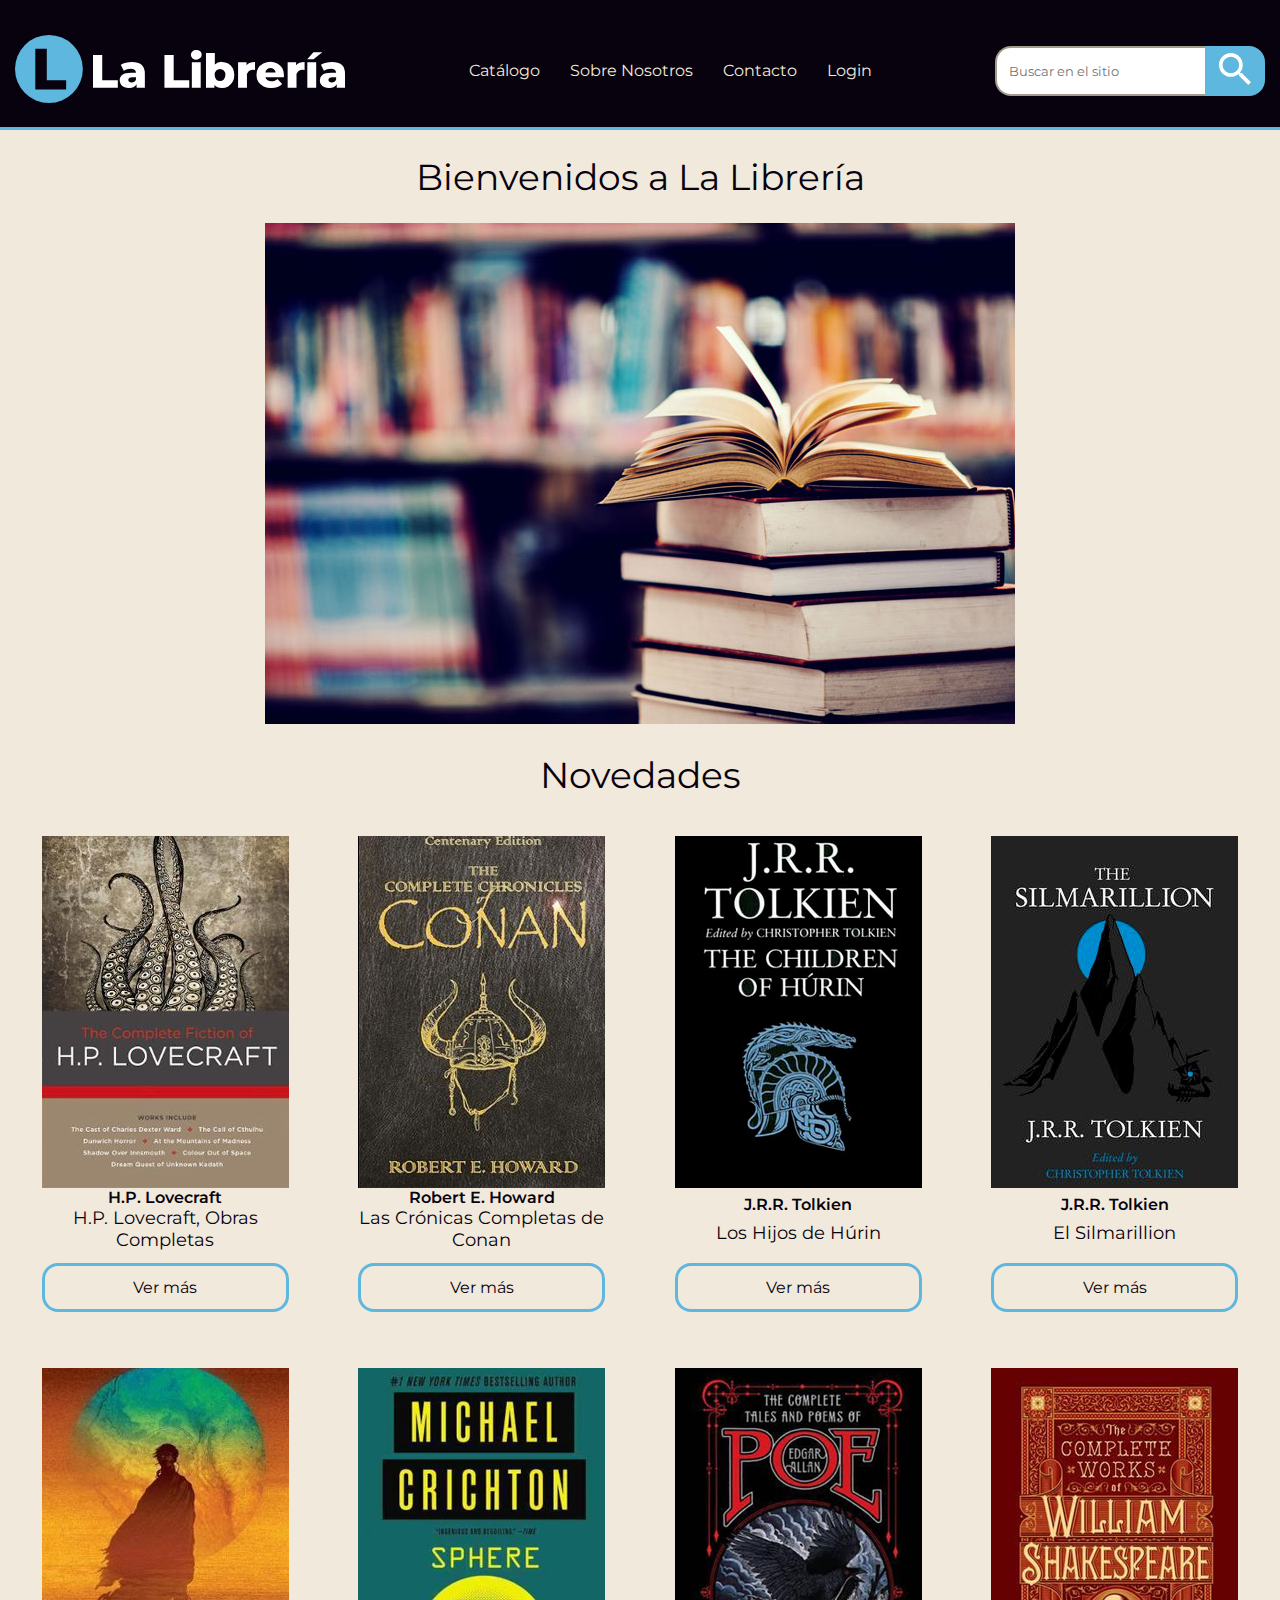
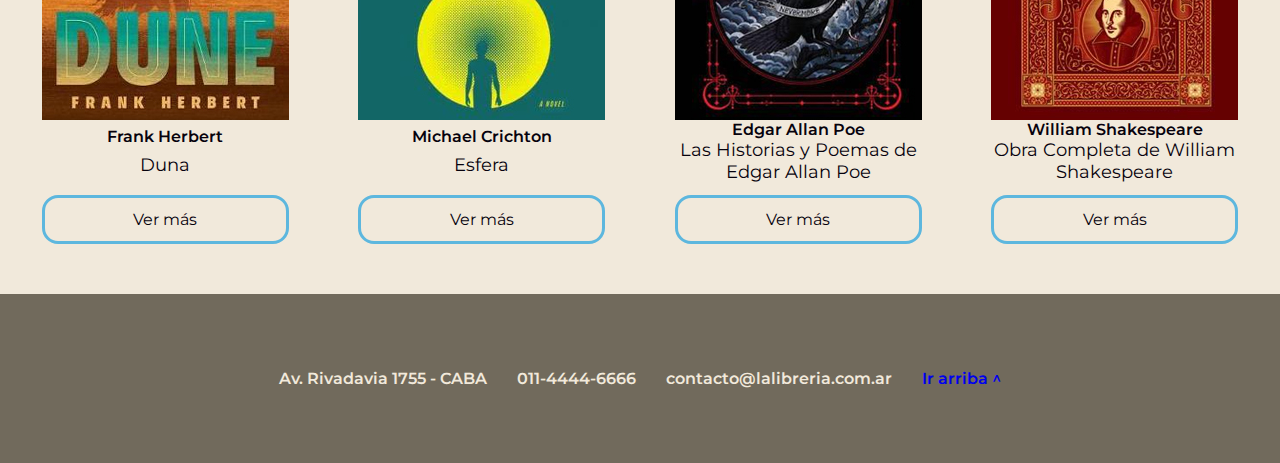
==== index.html @ 19815923 "Add files via upload" ====
<!DOCTYPE html>
<html lang="es">
<head>
    <meta charset="UTF-8">
    <meta http-equiv="X-UA-Compatible" content="IE=edge">
    <meta name="viewport" content="width=device-width, initial-scale=1.0">
    <title>La Librería | Libros Fantásticos</title>
    <link rel="stylesheet" href="css/estilos.css">
    <meta name="description" content="">
    <meta name="keywords" content="libros de fantasía, libros de ciencia ficción, comics, manga">
</head>
<body>
    <header id="header">
        <div class="contenedor-header">
            <!-- SEO - Search Engine Optimization-->
            <a href="index.html"><img src="img/logo.svg" alt="Visualización del logo del sitio"></a>
            <nav>
                <ul>
                    <li><a class="nav" href="catalogo.html">Catálogo</a></li>
                    <li><a class="nav" href="sobrenosotros.html">Sobre Nosotros</a></li>
                    <li><a class="nav" href="contacto.html">Contacto</a></li>
                    <li><a class="nav" href="login.html">Login</a></li>
                </ul>
            </nav>
            <form class="busqueda" method="GET" action="">
                <label for="buscar" class="sr-only">Ingresar el término de búsqueda</label>
                <input type="text" name="buscar" placeholder="Buscar en el sitio">
                
                <button aria-label="Podés hacer click y buscar tu libro" class="buscar">
                    <img src="img/lupa.svg" alt="Buscar en el sitio">
                </button>
            </form>
        </div>
    </header>

    <main id="principal">
        <section id="bienvenida">
            <h1>Bienvenidos a La Librería</h1>
            <img src="img/bienvenida_sm.jpg" alt="Bienvenida">
        </section>
        <section id="novedades">
            <h1>Novedades</h1>
            <div class="contenedor-novedades">
                <article>
                    <img src="img/01.jpg" alt="Tapa 1">
                    <h2>H.P. Lovecraft</h2>
                    <h3>H.P. Lovecraft, Obras Completas</h3>
                    <a class="novedades" href="libro1.html">Ver más</a>
                </article>
                <article>
                    <img class="tapaLibro" src="img/02.jpg" alt="Tapa 2">
                    <h2 class="autor">Robert E. Howard</h2>
                    <h3 class="tituloLibro">Las Crónicas Completas de Conan</h3>
                    <a class="novedades" href="#">Ver más</a>
                </article>
                <article>
                    <img class="tapaLibro" src="img/03.jpg" alt="">
                    <h2 class="autor">J.R.R. Tolkien</h2>
                    <h3 class="tituloLibro">Los Hijos de Húrin</h3>
                    <a class="novedades" href="#">Ver más</a>
                </article>
                <article>
                    <img class="tapaLibro" src="img/04.jpg">
                    <h2 class="autor">J.R.R. Tolkien</h2>
                    <h3 class="tituloLibro">El Silmarillion</h3>
                    <a class="novedades" href="#">Ver más</a>
                </article>
                <article>
                    <img class="tapaLibro" src="img/05.jpg" alt="">
                    <h2 class="autor">Frank Herbert</h2>
                    <h3 class="tituloLibro">Duna</h3>
                    <a class="novedades" href="#">Ver más</a>
                </article>
                <article>
                    <img class="tapaLibro" src="img/06.jpg" alt="">
                    <h2 class="autor">Michael Crichton</h2>
                    <h3 class="tituloLibro">Esfera</h3>
                    <a class="novedades" href="#">Ver más</a>
                </article>
                <article>
                    <img class="tapaLibro" src="img/07.jpg" alt="">
                    <h2 class="autor">Edgar Allan Poe</h2>
                    <h3 class="tituloLibro">Las Historias y Poemas de Edgar Allan Poe</h3>
                    <a class="novedades" href="#">Ver más</a>
                </article>
                <article>
                    <img class="tapaLibro" src="img/08.jpg" alt="">
                    <h2 class="autor">William Shakespeare</h2>
                    <h3 class="tituloLibro">Obra Completa de William Shakespeare</h3>
                    <a class="novedades" href="#">Ver más</a>
                </article>
            </div>
        </section>
    </main>

    <footer>
        <ul>
            <li>Av. Rivadavia 1755 - CABA</li>
            <li>011-4444-6666</li>
            <li>contacto@lalibreria.com.ar</li>
            <li><a class="footer" href="#header">Ir arriba ^</a></li>
        </ul>
    </footer>
</body>
</html>
---- css/estilos.css ----
@import url('https://fonts.googleapis.com/css2?family=Montserrat:ital,wght@0,100;0,200;0,300;0,400;0,500;0,600;0,700;0,800;0,900;1,100;1,200;1,300;1,400;1,500;1,600;1,700;1,800;1,900&display=swap');

:root {
    --color-negro:#07020D;
    --color-blanco:#FFFFFF;
    --color-blanco-2:#F1E9DB;
    --color-acento:#5DB7DE;
    --color-marron1:#A39B8B;
    --color-marron2:#716A5C;

    --tipografia: 'Montserrat', sans-serif;
}

/* Estilos globales */
* {
    box-sizing: border-box;
    text-decoration: none;
    font-family: inherit;
}

body {
    color: var(--color-negro);
    background-color: var(--color-blanco-2);
    margin: 0;
    font-family: var(--tipografia);
}

p {
    line-height: 1.5;
}

/* Listas con Flex*/
ul {
    list-style: none;
    padding: 0;
    margin: 0;
    display: flex;
    justify-content: center;
}

/* Accesibilidad */
.sr-only {
    position: absolute;
    left: -4000px;
    top: -4000px;
    display: block;
    width: 1px;
    height: 1px;
    overflow: hidden;
}

/* ---------------- Header y Barra de Navegación ---------------- */
header {
    background-color:var(--color-negro);
    text-align: center;
    padding: 35px 0 20px;
    border-bottom: 3px solid var(--color-acento);
}

.contenedor-header {
    width: 1250px;
    margin: 0 auto;
    display: flex;
    justify-content: space-between;
    align-items: center;
}

/* Links de la barra de navegación */
a.nav:link {
    color: var(--color-blanco-2);
    text-decoration: none;
    display: inline-block;
    margin: 0 15px;
}

a.nav:visited {
    color: var(--color-blanco-2);
}

a.nav:hover {
    color: var(--color-acento);
}

a.nav:active {
    color: var(--color-acento);
}

/* Buscador */
.busqueda {
    display: flex;
    justify-content: center;
}

.busqueda input,
.busqueda button {
    height: 50px;
    padding: 4px 12px;
    border: none;
}

.busqueda input:focus {
    border: 2px solid var(--color-acento);
    border-right: none;
}

.busqueda input {
    border-radius: 16px 0 0 16px;
    border: 2px solid var(--color-marron1);
    border-right: none;
}

.busqueda button {
    background-color: var(--color-acento);
    border-radius: 0 16px 16px 0;
    border: 2px solid var(--color-acento);
    width: 60px;
}

.busqueda img {
    width: 100%;
}

/* ---------------- Secciones ---------------- */
section {
    width: 1250px;
    text-align: center;
    margin: 25px auto;
}

/* ---------------- Sección de Bienvenida ---------------- */
#bienvenida {
    margin: 25px auto 0;
}

/* ---------------- Sección de Novedades ---------------- */


/* artículos */
.contenedor-novedades {
    display: flex;
    flex-wrap: wrap;
    justify-content: space-between;
    gap: 16px;
}

article {  
    width: 247px;
    margin: 15px auto 25px;

    display: flex;
    flex-direction: column;
    justify-content: space-between;
}

h1 {
    font-size: 36px;
    font-weight: 400;
}

h2 {
    font-size: 16px;
    font-weight: 600;

    margin: 0;
}

h3 {
    font-size: 18px;
    font-weight: 400;

    margin: 0;
}

/* Links de las novedades */
a.novedades:link {
    display: block;
    text-decoration: none;
    padding: 12px 0;
    margin-top: 12px;
    color: #07020D;
    border: 3px solid #5DB7DE;
    border-radius: 16px;
}

a.novedades:visited {
    color: #07020D;
    border: 3px solid #5DB7DE;
}

a.novedades:hover {
    color: #07020D;
    border: 3px solid #07020D;
    background-color: #5DB7DE;
}

a.novedades:active {
    color: #07020D;
    border: 3px solid #07020D;
    background-color: #5DB7DE;
}

/* ---------------- Detalle del Libro ---------------- */
#detalleProducto {
    width: 650px;
    margin: 0 auto;
}

#detalleProducto > h2 {
    font-size: 28px;
}

#detalleProducto > p {
    text-align: left;
}

#detalleProducto > aside {
    font-style: italic;
    width: 320px;
    margin: 0 auto;
}

/* ---------------- Formularios ---------------- */
/* Login, Contacto, Registro */
#logIn li {
    display: block;
}

.formulario label {
    display: block;
    margin-bottom: 20px;
}

.formulario input,
.formulario textarea,
.formulario select {
    display: block; /* agrega los saltos de línea*/
    width: 450px; /* ancho */
    margin: 15px auto; /* centra el elemento */

    padding: 10px; /* área del texto */

    border-radius: 0px;  /* ajuste del radio de las esquinas */
    border: none;
    border-bottom: 2px solid var(--color-marron2);
}

.formulario input:focus,
.formulario textarea:focus,
.formulario select:focus {
    border-bottom: 2px solid var(--color-acento);
}

.formulario textarea {
    height: 200px;
}

.formulario .opciones {
    display: inline-block; /* línea bloque, no tiene saltos de línea y el ancho del elemento es fijado por su contenido. */
    width: auto;
    margin: 5px;
}

.formulario .submit {
    background-color: var(--color-acento);
    font-weight: 700;
    border: none;
}

/* ---------------- Catálogo ---------------- */
#catalogo table {
    margin: 0 auto;
    width: 1250px;
}

#catalogo img {
    width: 150px;
}

#catalogo th, td {
    padding: 16px;
}

#catalogo th {
    background-color: var(--color-acento);
}

#catalogo td {
    background-color: var(--color-marron1);
}

#catalogo tr:nth-child(odd) td {
    background-color: var(--color-marron2);
}

#catalogo tr:hover td {
    background-color: var(--color-acento);
}

/* ---------------- Sobre Nosotros ---------------- */
#sobrenosotros {
    width: 1250px;
    margin: 0 auto;
}

.contenido {
    display: flex;
    flex-direction: row;
    justify-content: flex-start;
    gap: 16px;
    padding-top: 32px;
}

.direccion {
    display: flex;
    flex-direction: column;
    justify-content: center;
    text-align: left;
}

.direccion > ul {
    list-style: none;
    padding: 0;
}

.direccion > ul > li {
    display: inline-block;
}

#sobrenosotros video {
    width: 65%;
    height: auto;
}

#sobrenosotros p {
    line-height: 20px;
}

#sobrenosotros i {
    font-size: 32px;
    margin-right: 32px;
}

#sobrenosotros iframe {
    display: block;
    width: 1250px;
    margin: 32px auto;
    border: none;
    height: 600px;
}

/* ---------------- Pié de Página ---------------- */
footer {
    background-color: #716A5C;
    color: var(--color-blanco-2);
    font-weight: 600;
    text-align: center;

    padding: 75px;
}
/* Lista del Footer */

footer > ul > li {
    margin: 0 15px;
}
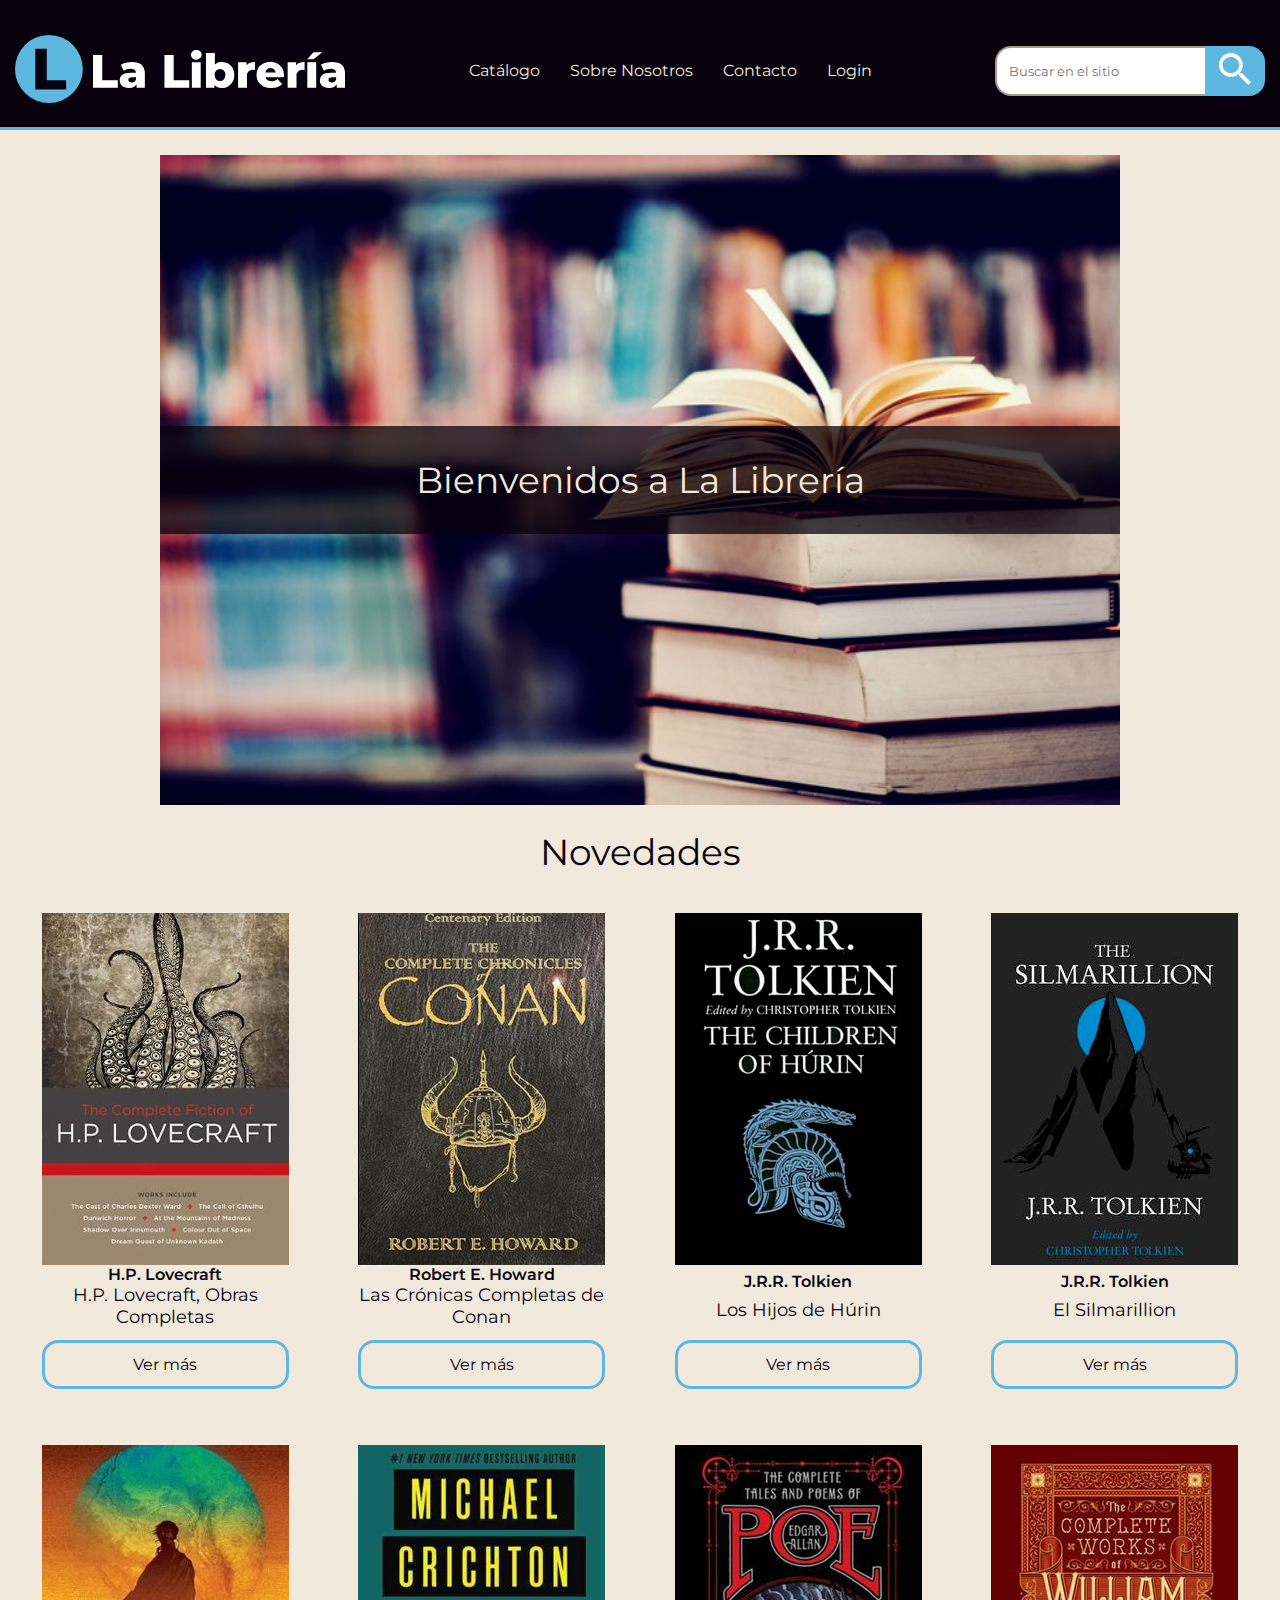
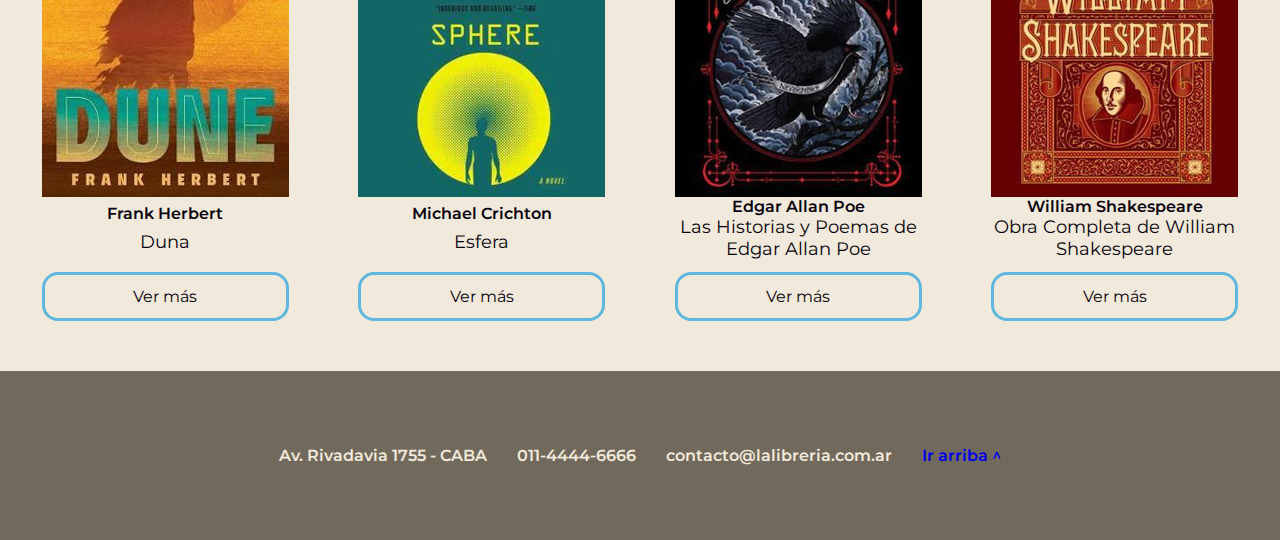
==== commit 26ff5b63: "Add files via upload" ====
--- a/index.html
+++ b/index.html
@@ -10,6 +10,7 @@
     <meta name="keywords" content="libros de fantasía, libros de ciencia ficción, comics, manga">
 </head>
 <body>
+    <a class="skip-link" href="#principal">Ir a la sección principal</a>
     <header id="header">
         <div class="contenedor-header">
             <!-- SEO - Search Engine Optimization-->
@@ -36,15 +37,14 @@
     <main id="principal">
         <section id="bienvenida">
             <h1>Bienvenidos a La Librería</h1>
-            <img src="img/bienvenida_sm.jpg" alt="Bienvenida">
         </section>
         <section id="novedades">
             <h1>Novedades</h1>
             <div class="contenedor-novedades">
                 <article>
-                    <img src="img/01.jpg" alt="Tapa 1">
-                    <h2>H.P. Lovecraft</h2>
-                    <h3>H.P. Lovecraft, Obras Completas</h3>
+                    <img src="img/01.jpg" alt="Portada de la obra: H.P. Lovecraft, Obras Completas">
+                    <h2>H.P. Lovecraft</h2> <!-- Valor del autor -->
+                    <h3>H.P. Lovecraft, Obras Completas</h3> <!-- Valor del título -->
                     <a class="novedades" href="libro1.html">Ver más</a>
                 </article>
                 <article>
--- a/css/estilos.css
+++ b/css/estilos.css
@@ -49,6 +49,24 @@
     overflow: hidden;
 }
 
+a.skip-link:link,
+a.skip-link:visited {
+    position: absolute;
+    top: 0;
+    right: 0;
+    left: 0;
+    background-color: #5DB7DE;
+    padding: 16px 0;
+    text-align: center;
+    color: #07020D;
+    translate: 0 -100%;
+    transition: translate ease-in 300ms;
+}
+
+a.skip-link:focus {
+    translate: 0;
+}
+
 /* ---------------- Header y Barra de Navegación ---------------- */
 header {
     background-color:var(--color-negro);
@@ -129,7 +147,21 @@
 
 /* ---------------- Sección de Bienvenida ---------------- */
 #bienvenida {
-    margin: 25px auto 0;
+    margin: 25px auto 0; /* margen superior es de 25px, automático a la izquierda y a derecha, 0px abajo */
+    background-image: url('../img/bienvenida_sm.jpg');
+    height: 650px;
+    width: 75%;
+    background-repeat: no-repeat;
+    background-size: cover;
+    display: flex;
+    flex-direction: column;
+    justify-content: center;
+}
+
+#bienvenida h1 {
+    background-color: #08020ebe;
+    color: #F1E9DB;
+    padding: 32px;
 }
 
 /* ---------------- Sección de Novedades ---------------- */
